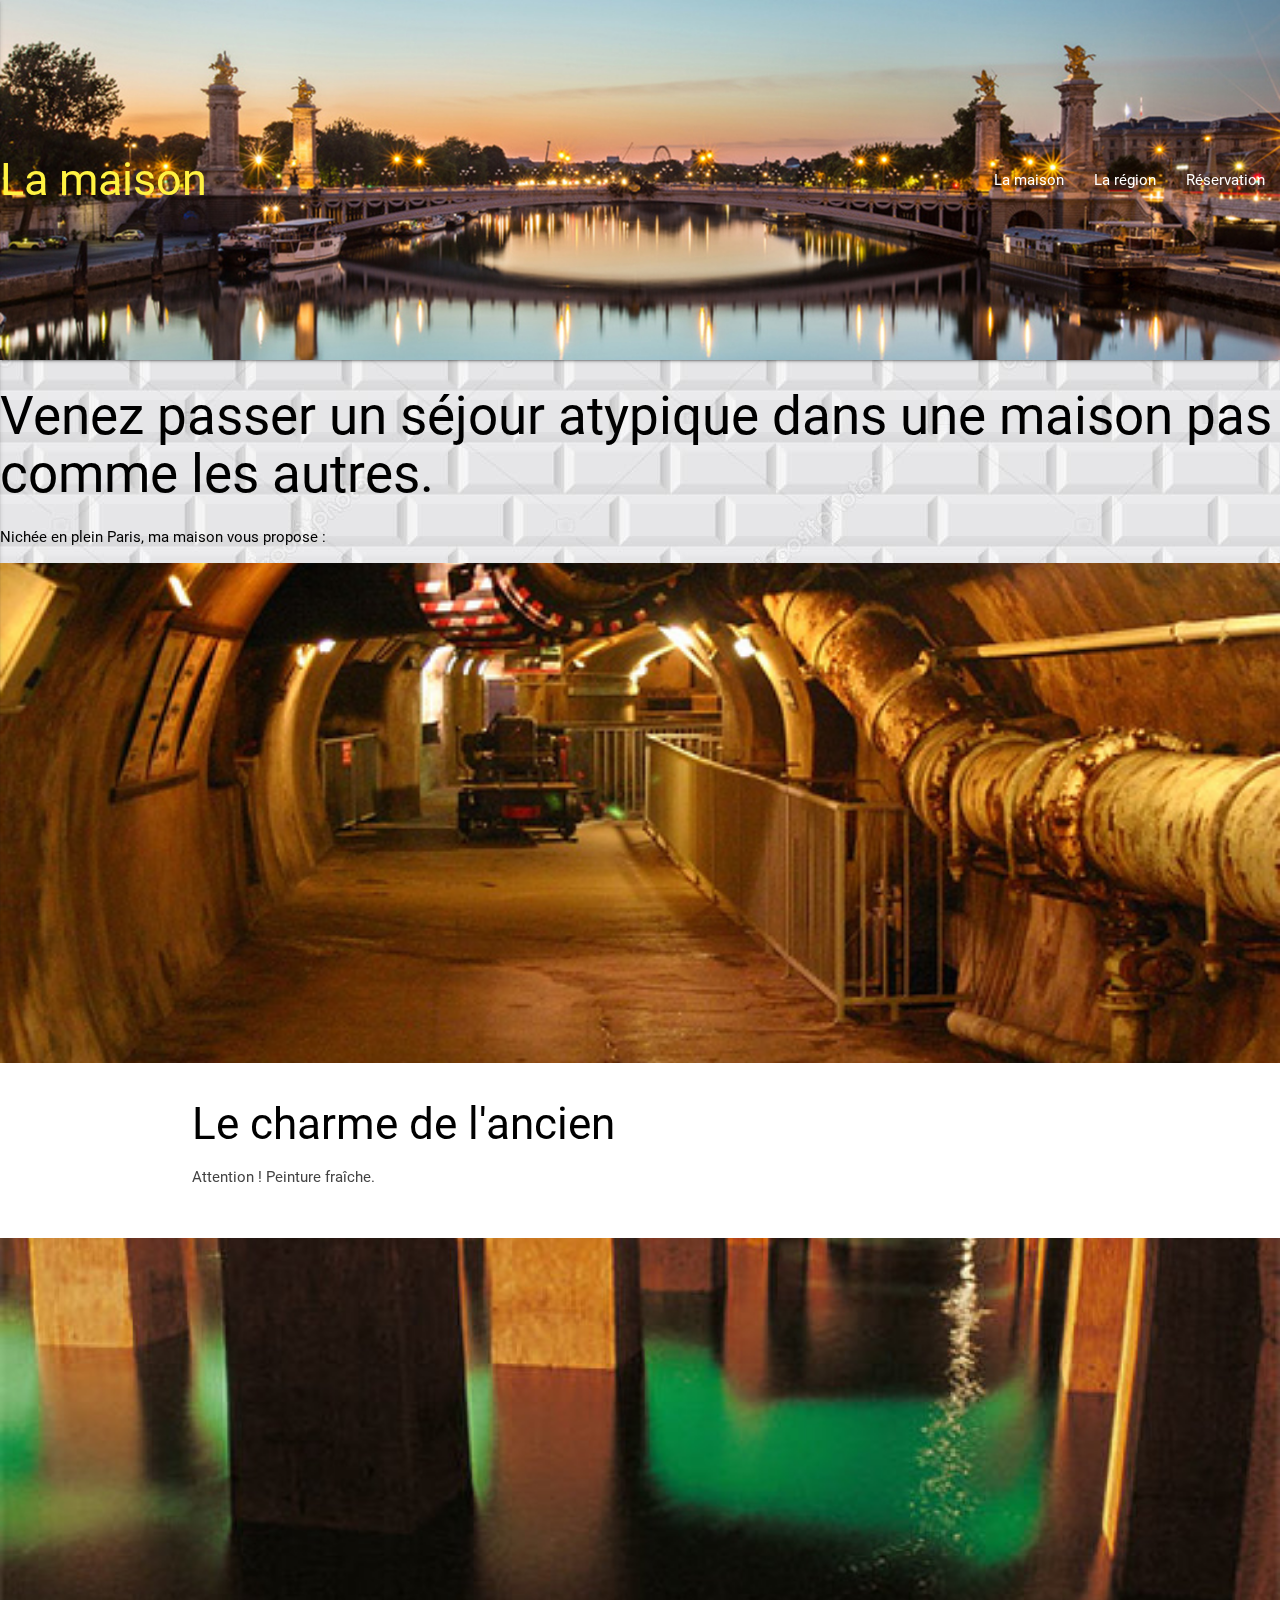
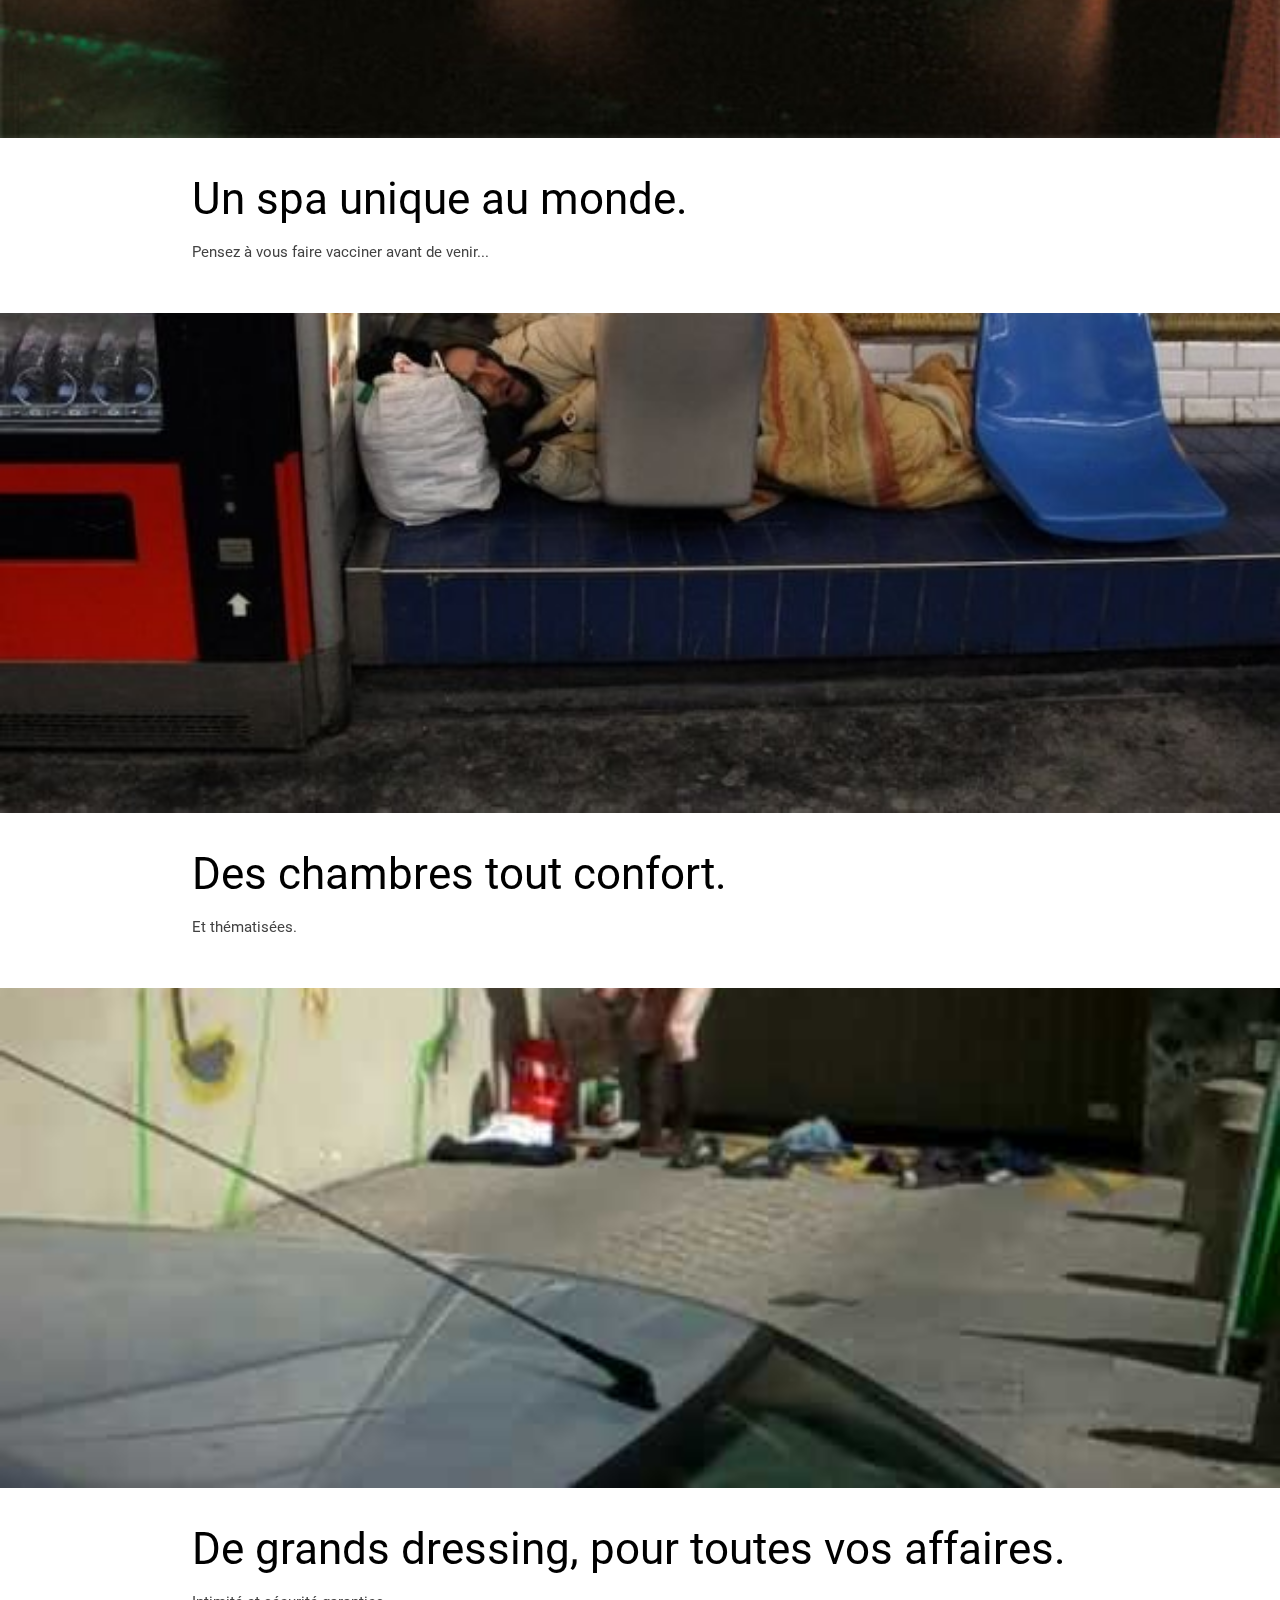
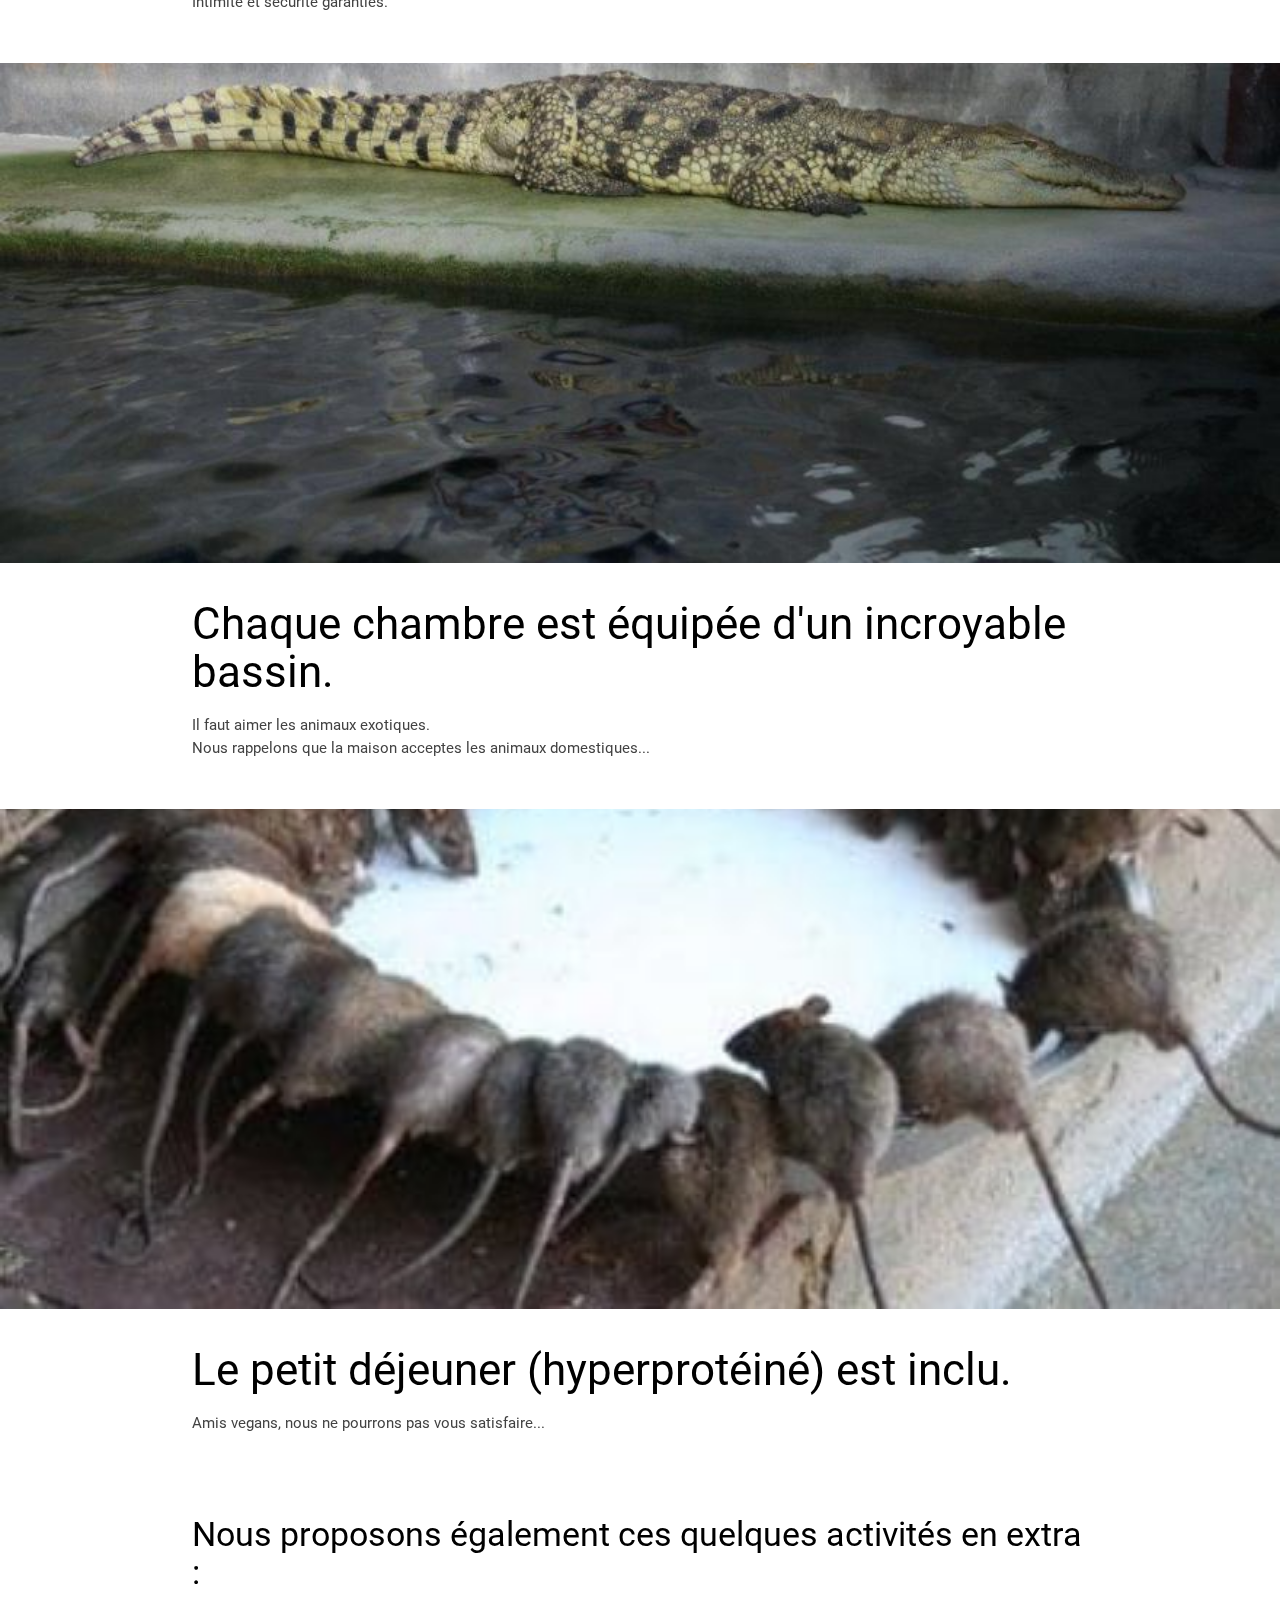
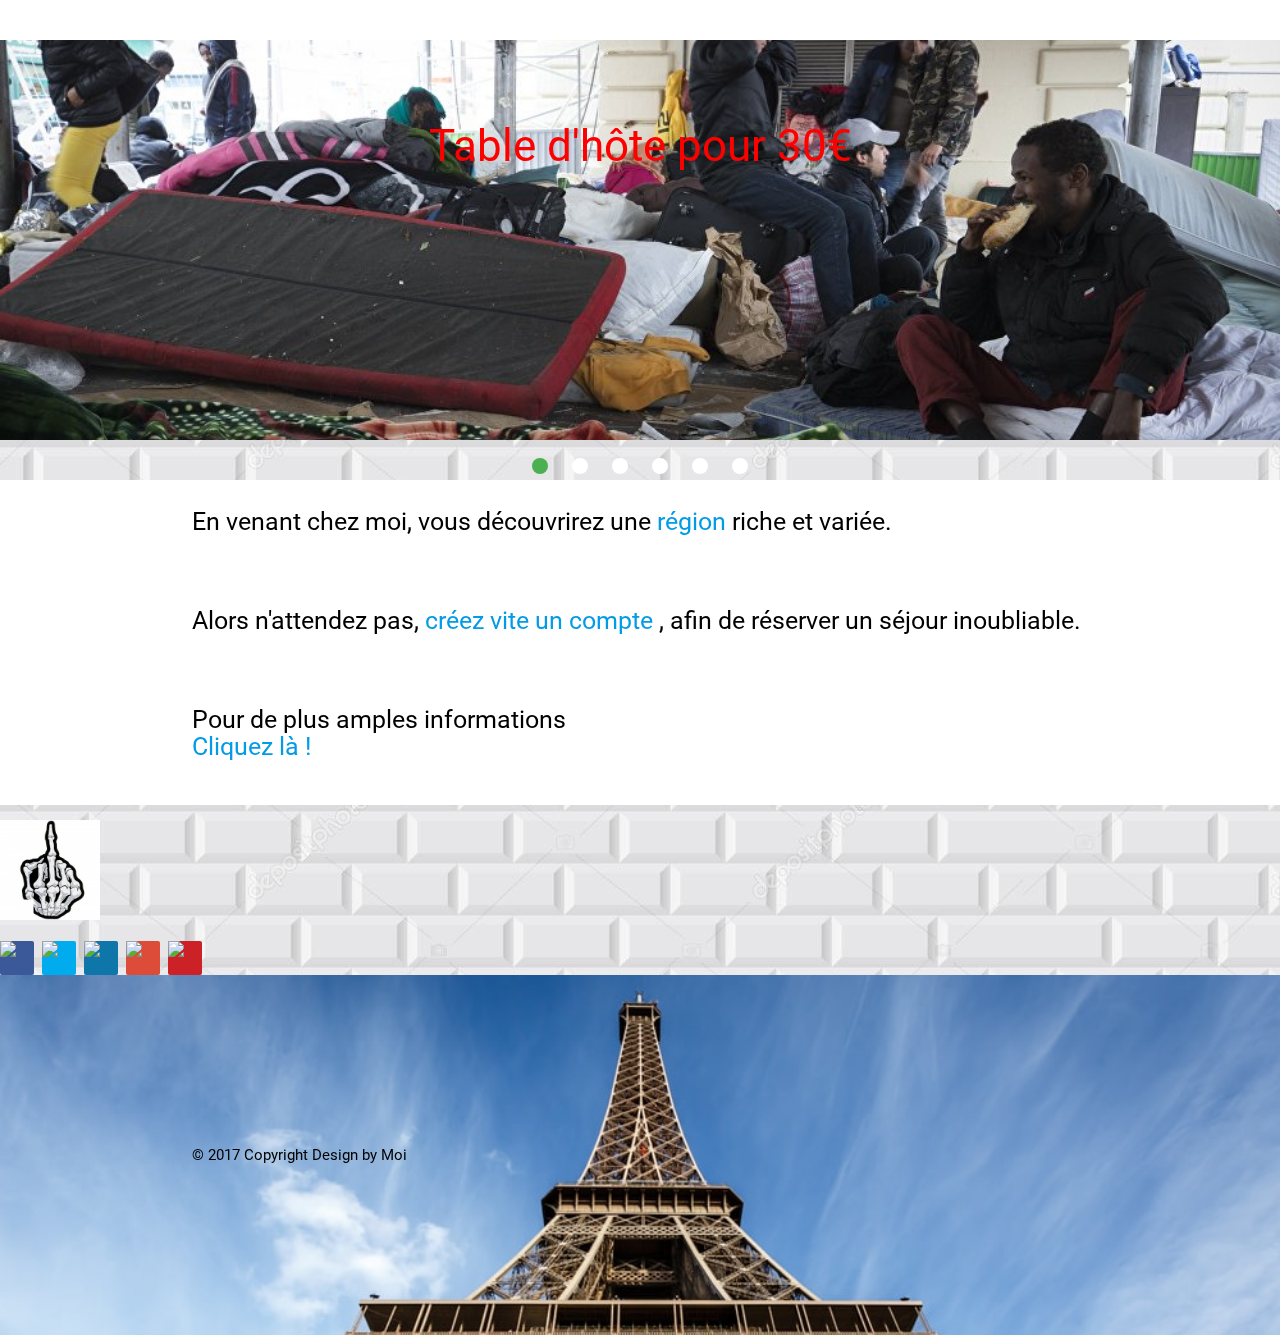
==== index.html @ c3dfc1bf "Changement de MainPage.html en index.html" ====
<!Doctype html>
<html>
    <head>
            <meta charset="utf-8" />
            <title>Ma maison d'hôte pas comme les autres</title>
            <!--Import Google Icon Font-->
      <link href="https://fonts.googleapis.com/icon?family=Material+Icons" rel="stylesheet">
      <!--Import materialize.css-->
      <link type="text/css" rel="stylesheet" href="css/materialize.css"  media="screen,projection"/>
      <link type="text/css" rel="stylesheet" href="css/index.css"  media="screen,projection"/>

      <!--Let browser know website is optimized for mobile-->
      <meta name="viewport" content="width=device-width, initial-scale=1.0"/>
    </head>
    <body>
        <nav>
            <div class="nav-wrapper">
              <a href="#" class="brand-logo">La maison</a>
              <a href="#" data-activates="mobile-demo" class="button-collapse"><i class="material-icons">menu</i></a>
              <ul id="nav-mobile" class="right hide-on-med-and-down">
                <li><a href="index.html">La maison</a></li>
                <li><a href="PresentationRegion.html">La région</a></li>
                <li><a href="Inscription.html">Réservation</a></li>
              </ul>
              <ul class="side-nav" id="mobile-demo">
                  <li><a href="index.html">La maison</a></li>
                  <li><a href="PresentationRegion.html">La région</a></li>
                  <li><a href="Inscription.html">Réservation</a></li>
                </ul>
            </div>
          </nav>
          
          <h2>Venez passer un séjour atypique dans une maison pas comme les autres.</h2>
          <p>Nichée en plein Paris, ma maison vous propose :
          </p>
          <div class="parallax-container">
              <div class="parallax"><img src="maisonDeCharme.jpg"></div>
            </div>
            <div class="section white">
              <div class="row container">
                <h3 class="header">Le charme de l'ancien</h3>
                <p class="grey-text text-darken-3 lighten-3">Attention ! Peinture fraîche.</p>
              </div>
            </div>
            <div class="parallax-container">
              <div class="parallax"><img src="spa.jpg"></div>
            </div>
            <div class="section white">
                <div class="row container">
                  <h3 class="header">Un spa unique au monde.</h3>
                  <p class="grey-text text-darken-3 lighten-3">Pensez à vous faire vacciner avant de venir...</p>
                </div>
              </div>
              <div class="parallax-container">
                      <div class="parallax"><img src="chambre.jpg"></div>
                    </div>
                    <div class="section white">
                        <div class="row container">
                          <h3 class="header">Des chambres tout confort.</h3>
                          <p class="grey-text text-darken-3 lighten-3">Et thématisées.</p>
                        </div>
                      </div>
                      <div class="parallax-container">
                          <div class="parallax"><img src="Dressing.jpg"></div>
                        </div>
                        <div class="section white">
                            <div class="row container">
                              <h3 class="header">De grands dressing, pour toutes vos affaires.</h3>
                              <p class="grey-text text-darken-3 lighten-3">Intimité et sécurité garanties.</p>
                            </div>
                          </div>
                          <div class="parallax-container">
                              <div class="parallax"><img src="animalDeC.jpg"></div>
                            </div>
                            <div class="section white">
                                <div class="row container">
                                  <h3 class="header">Chaque chambre est équipée d'un incroyable bassin.</h3>
                                  <p class="grey-text text-darken-3 lighten-3">Il faut aimer les animaux exotiques. </br>
                                    Nous rappelons que la maison acceptes les animaux domestiques...</p>
                                </div>
                              </div>
                              <div class="parallax-container">
                                  <div class="parallax"><img src="petitDej.jpg"></div>
                                </div>
                                <div class="section white">
                                    <div class="row container">
                                      <h3 class="header">Le petit déjeuner (hyperprotéiné) est inclu.</h3>
                                      <p class="grey-text text-darken-3 lighten-3">Amis vegans, nous ne pourrons pas vous satisfaire...</p>
                                    </div>
                                  </div>
                                  <div class="section white">
                                      <div class="row container">
                                        <h4 class="header">Nous proposons également ces quelques activités en extra :</h4>
                                      </div>
                                    </div>
                      <div class="slider">
                          <ul class="slides">
                            <li>
                              <img src="tableHote.jpg" > 
                              <div class="caption center-align">
                                      <h3>Table d'hôte pour 30€</h3>
                                        </div>
                                  </li>
                                  <li>
                                    <img src="expCorp1.jpg"> 
                                    <div class="caption left-align">
                                      <h3>Ateliers d'expression corporelle.</h3>
                                    </div>
                                  </li>
                                  <li>
                                      <img src="expCorp2.jpg"> 
                                      <div class="caption left-align">
                                        <h3>Choisissez votre école...</h3>
                                      </div>
                                    </li>
                                  <li>
                                    <img src="copine1.jpg"> 
                                    <div class="caption right-align">
                                      <h3>Nous sommes partenaires d'une école de masseuses.</h3>
                                     </div>
                                  </li>
                                  <li>
                                      <img src="copine2.jpg"> 
                                      <div class="caption right-align">
                                        <h3>Tarif en fonction des prestations.</h3>
                                       </div>
                                    </li>
                                    <li>
                                        <img src="copine3.jpg"> 
                                        <div class="caption right-align">
                                          <h3>Protections non fournies.</h3>
                                         </div>
                                      </li>
                                </ul>
                              </div>
                              <div>
                                  <div class="section white">
                                      <div class="row container">
                                        <h5 class="header">En venant chez moi, vous découvrirez une <a href="PresentationRegion.html"> région  </a> riche et variée.</h5>
                                      </div>
                                    </div>
                                    <div class="section white">
                                        <div class="row container">
                                          <h5 class="header">Alors n'attendez pas, <a href="Inscription.html"> créez vite un compte  </a>, afin de réserver un séjour inoubliable.</h5>
                                        </div>
                                      </div>
                                      <div class="section white">
                                          <div class="row container">
                                            <h5 class="header">Pour de plus amples informations </br>
                                              <a href="mailto:machin@truc.com">Cliquez là !</a> </h5>
                                          </div>
                                        </div> 
            <div>
                <p><input type="image" id="monBouton" value="remonter" src="back-to-top-squelette.jpg" alt="Remonter" style="text-align:center; width:100px" BORDER="0"></p>
                
                <a class="mt-facebook mt-share-inline-square-sm" height="auto"
                href="https://www.facebook.com/sharer/sharer.php?u=">
                  <img src="http://mojotech-static.s3.amazonaws.com/facebook@2x.png">
                </a>
                <a class="mt-twitter mt-share-inline-square-sm"
                href="http://twitter.com/intent/tweet?text=&amp;url=">
                  <img src="http://mojotech-static.s3.amazonaws.com/twitter@2x.png">
                </a>
                <a class="mt-linkedin mt-share-inline-square-sm"
                href="http://www.linkedin.com/shareArticle?mini=true&amp;url=&amp;summary=">
                  <img src="http://mojotech-static.s3.amazonaws.com/linkedin@2x.png">
                </a>
                <a class="mt-google mt-share-inline-square-sm"
                href="https://plus.google.com/share?url=">
                  <img src="http://mojotech-static.s3.amazonaws.com/google@2x.png">
                </a>
                <a class="mt-pinterest mt-share-inline-square-sm"
                href="http://www.pinterest.com/pin/create/button/?url=&amp;media=&amp;guid=1234&amp;description=">
                  <img src="http://mojotech-static.s3.amazonaws.com/pinterest@2x.png">
                </a>
                </div>
                <!--Import jQuery before materialize.js-->
                <script src="https://ajax.googleapis.com/ajax/libs/jquery/1.12.4/jquery.min.js"></script>
                <script type="text/javascript" src="https://code.jquery.com/jquery-3.2.1.min.js"></script>
                <script type="text/javascript" src="js/materialize.js"></script>
                    </body>
                    <footer>
                            <div class="footer-copyright">
                              <div class="container">
                              © 2017 Copyright Design by Moi
                              
                              </div>
                            </div>
                          </footer>
                </html>
---- css/index.css ----
nav {
    color: #fff;
    background-image: url(pontA3.jpg);
    background-repeat:no-repeat;
    background-size : cover;
    margin : 0;
    width: 100%;
    height: 40vh;
    line-height: 40vh;
  }
  body {
    color:black;
    background-color:white;
    background-image:url(fond-metro.jpg);
    background-repeat:repeat;
    }
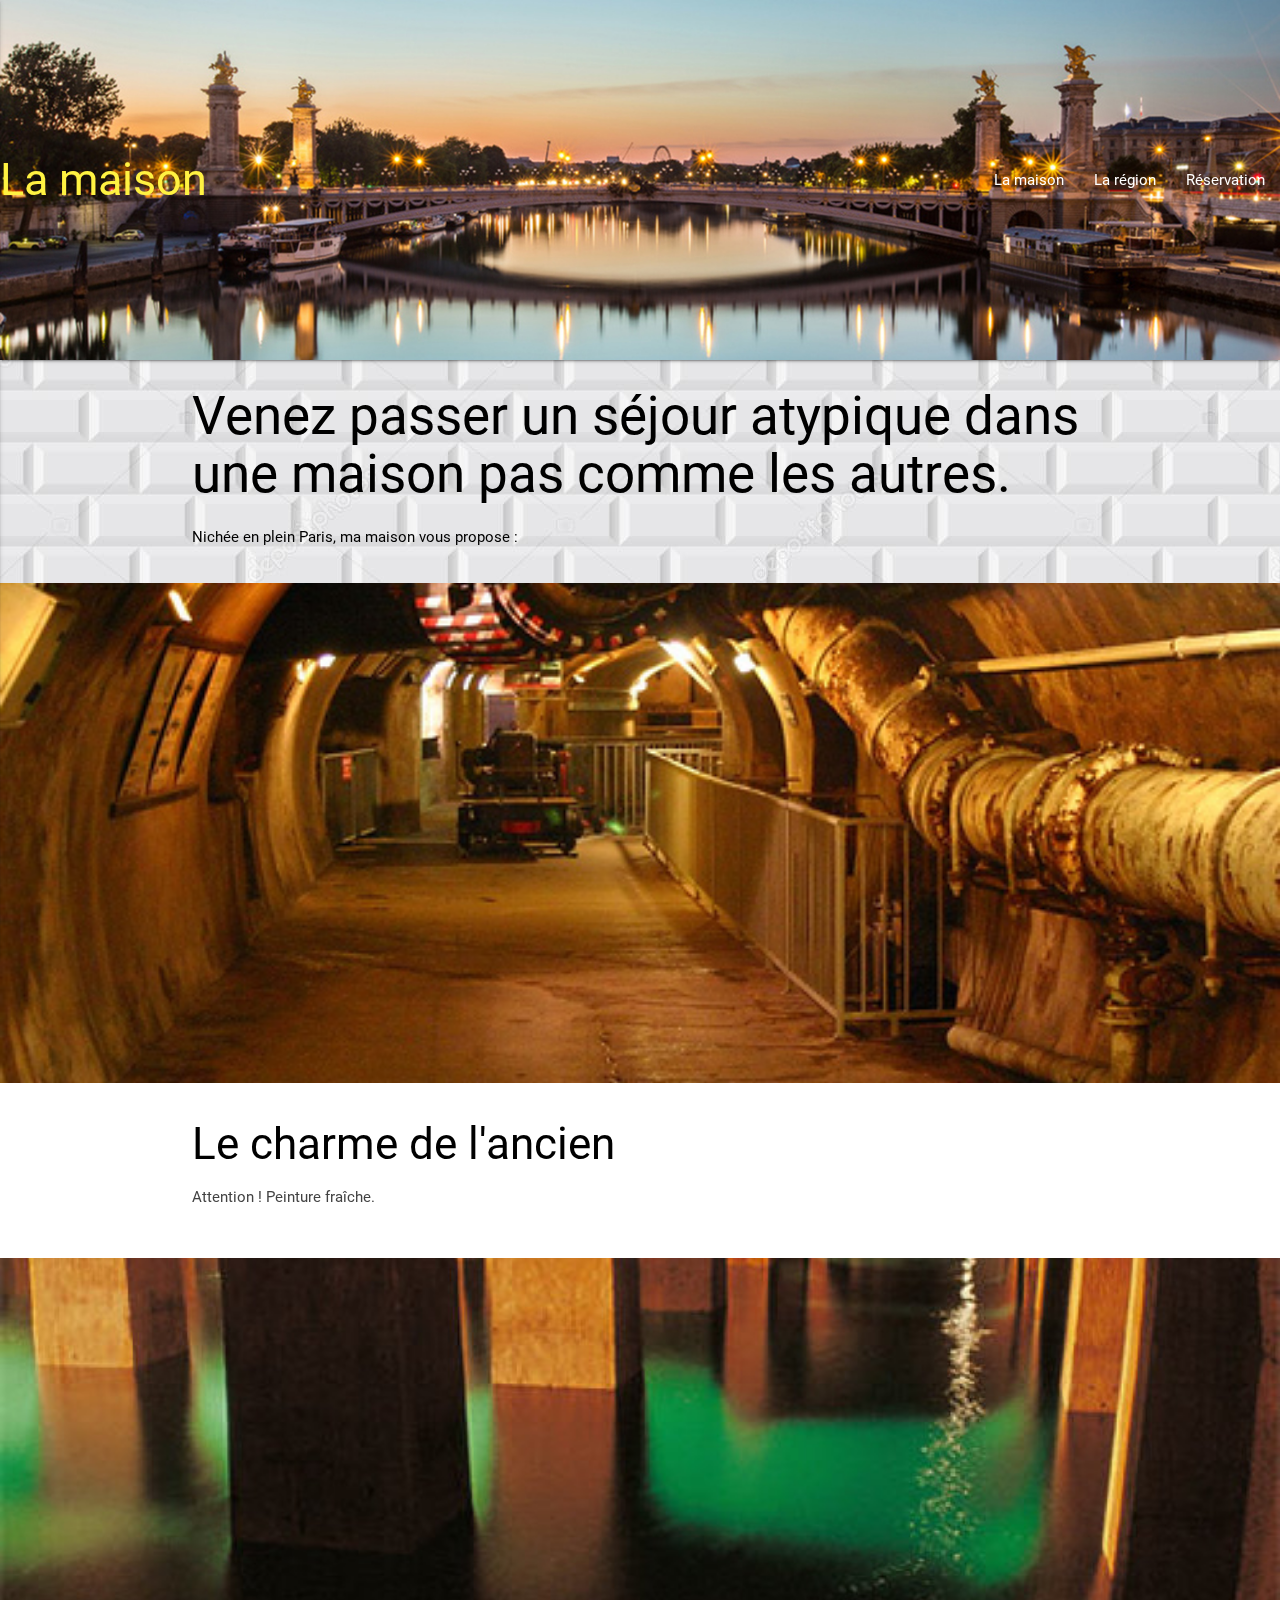
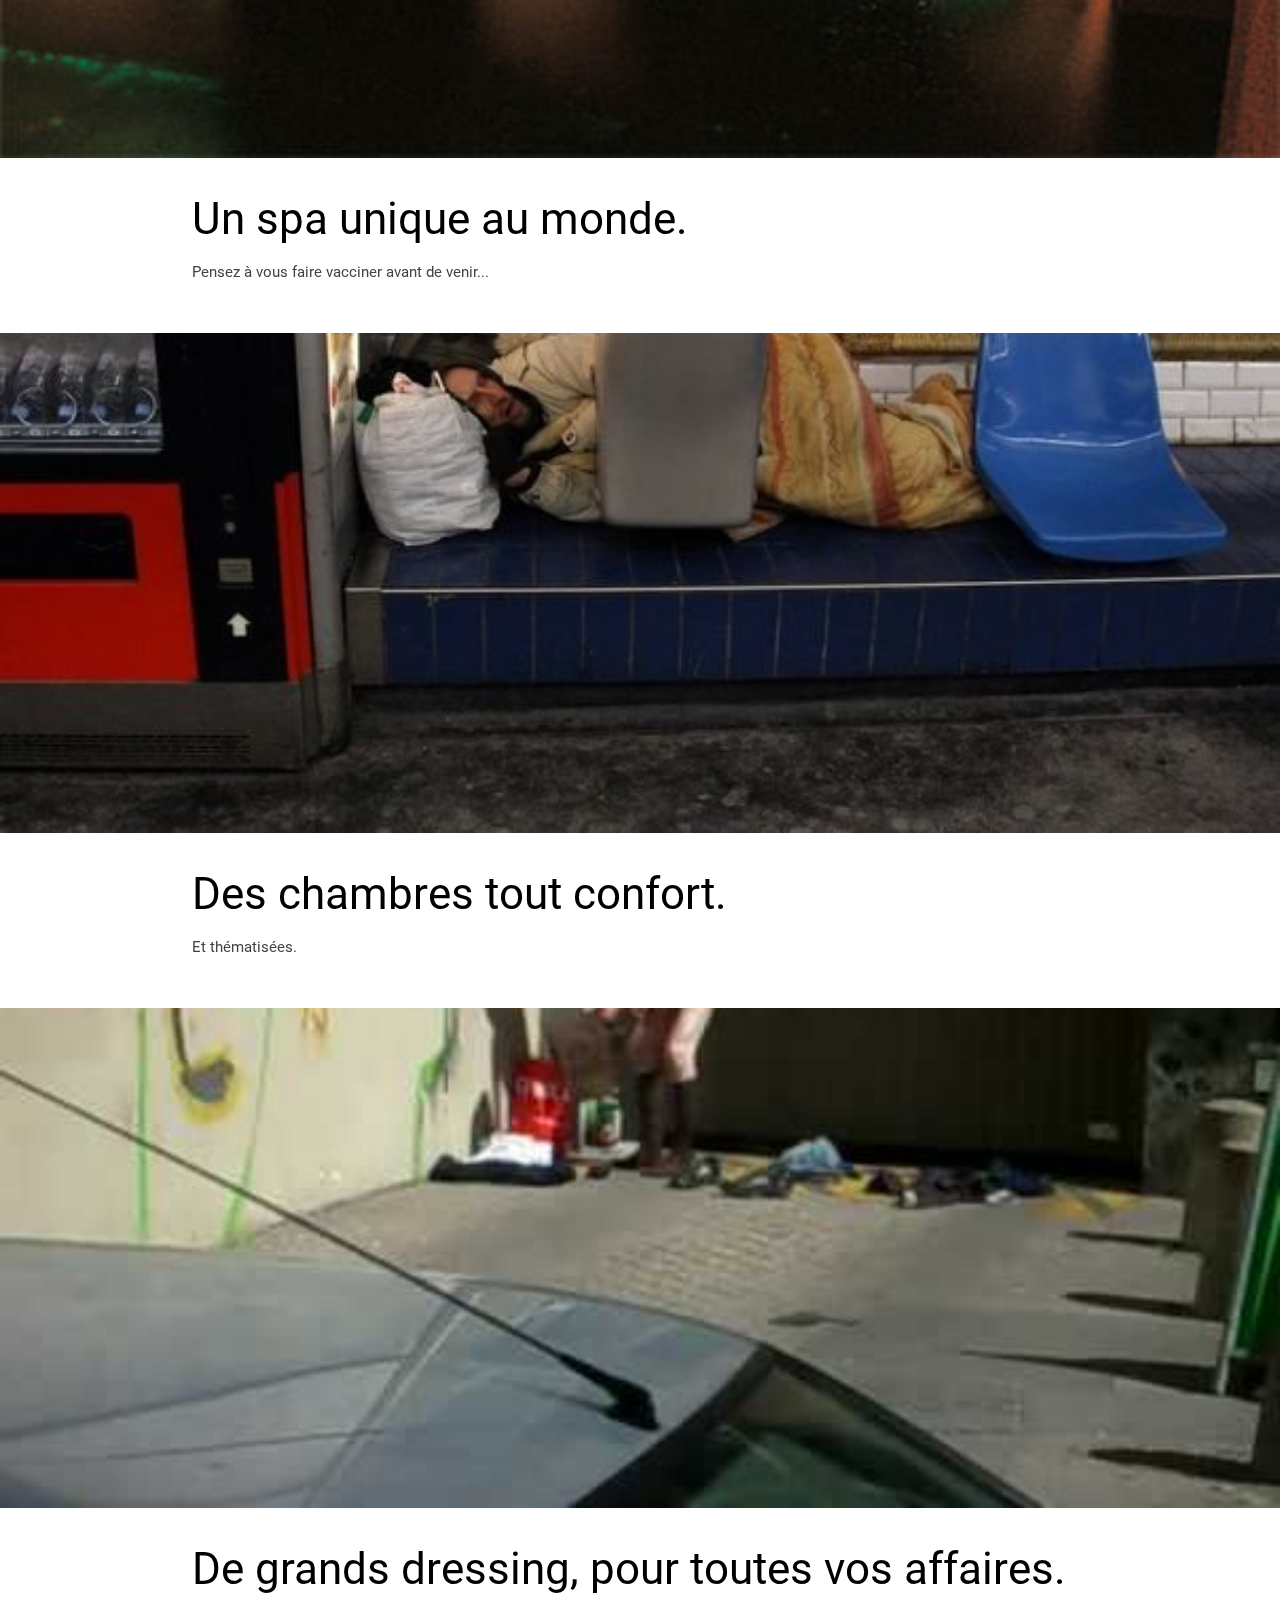
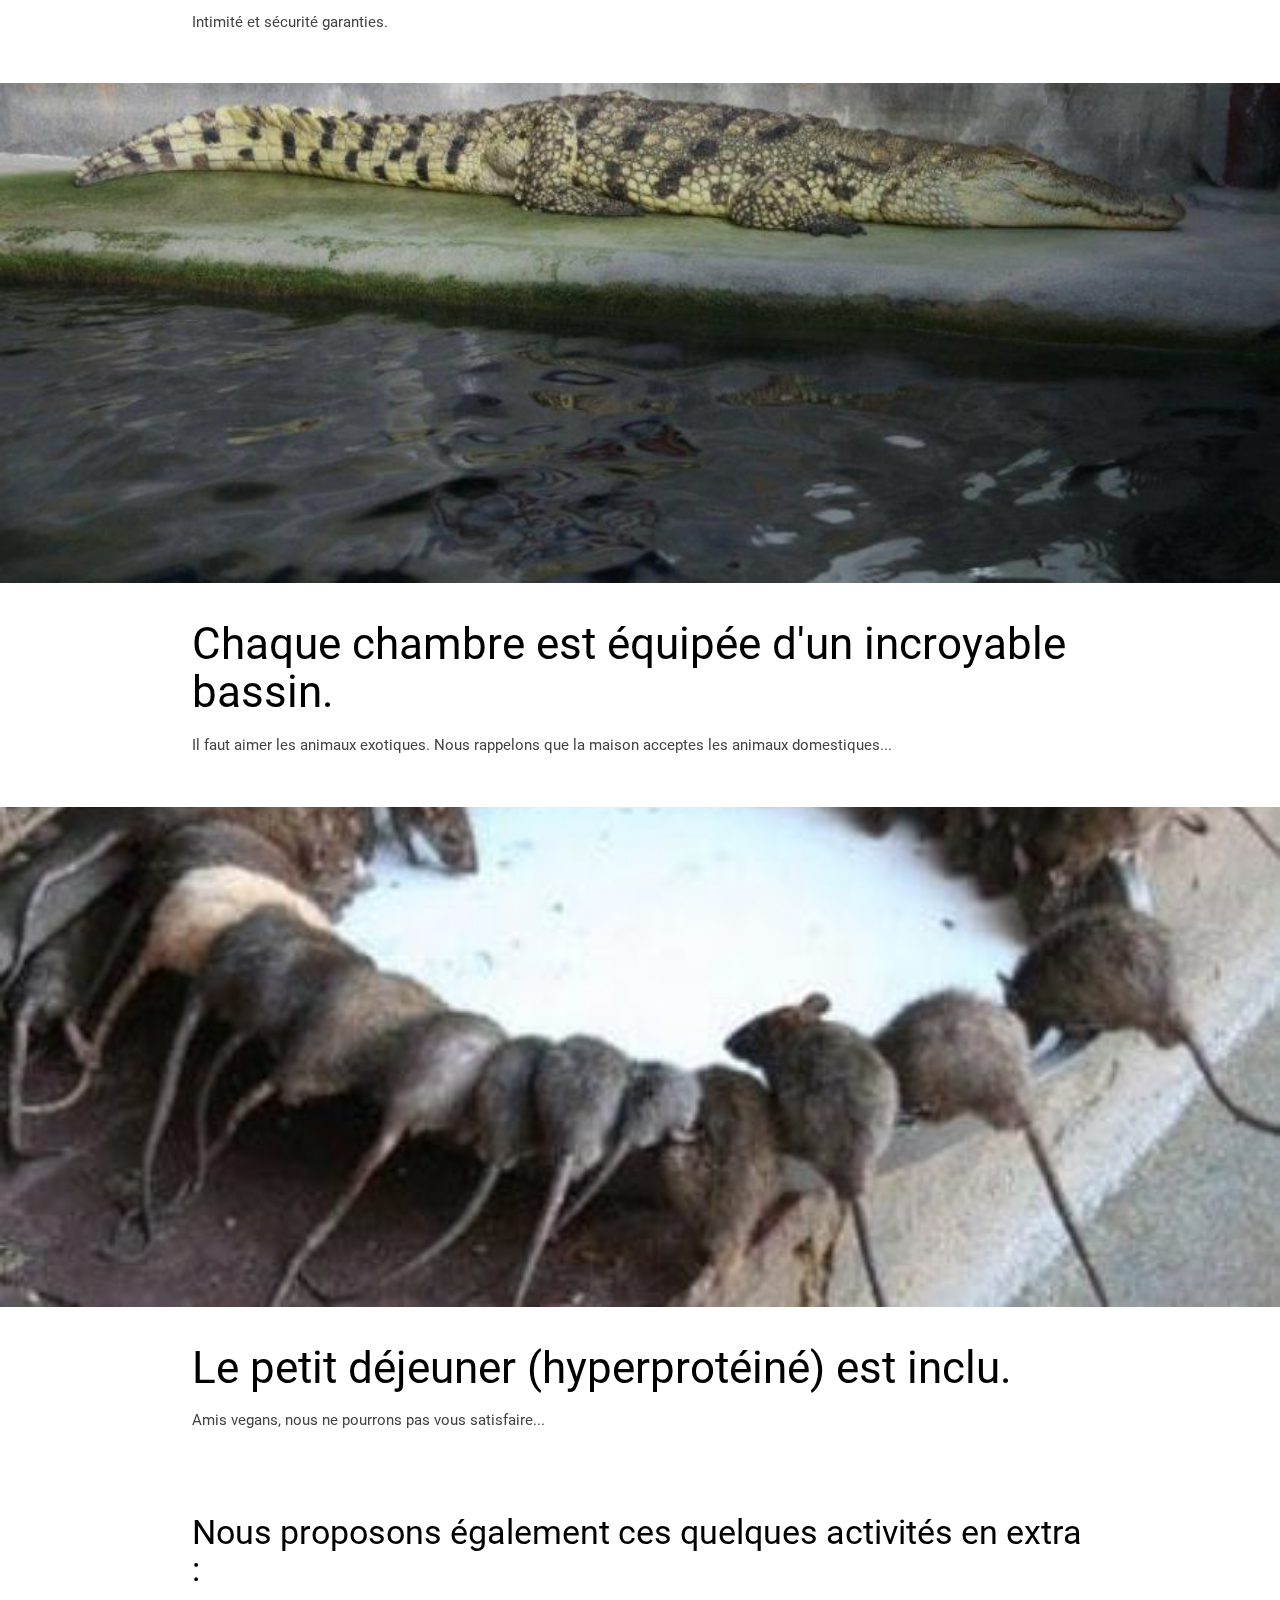
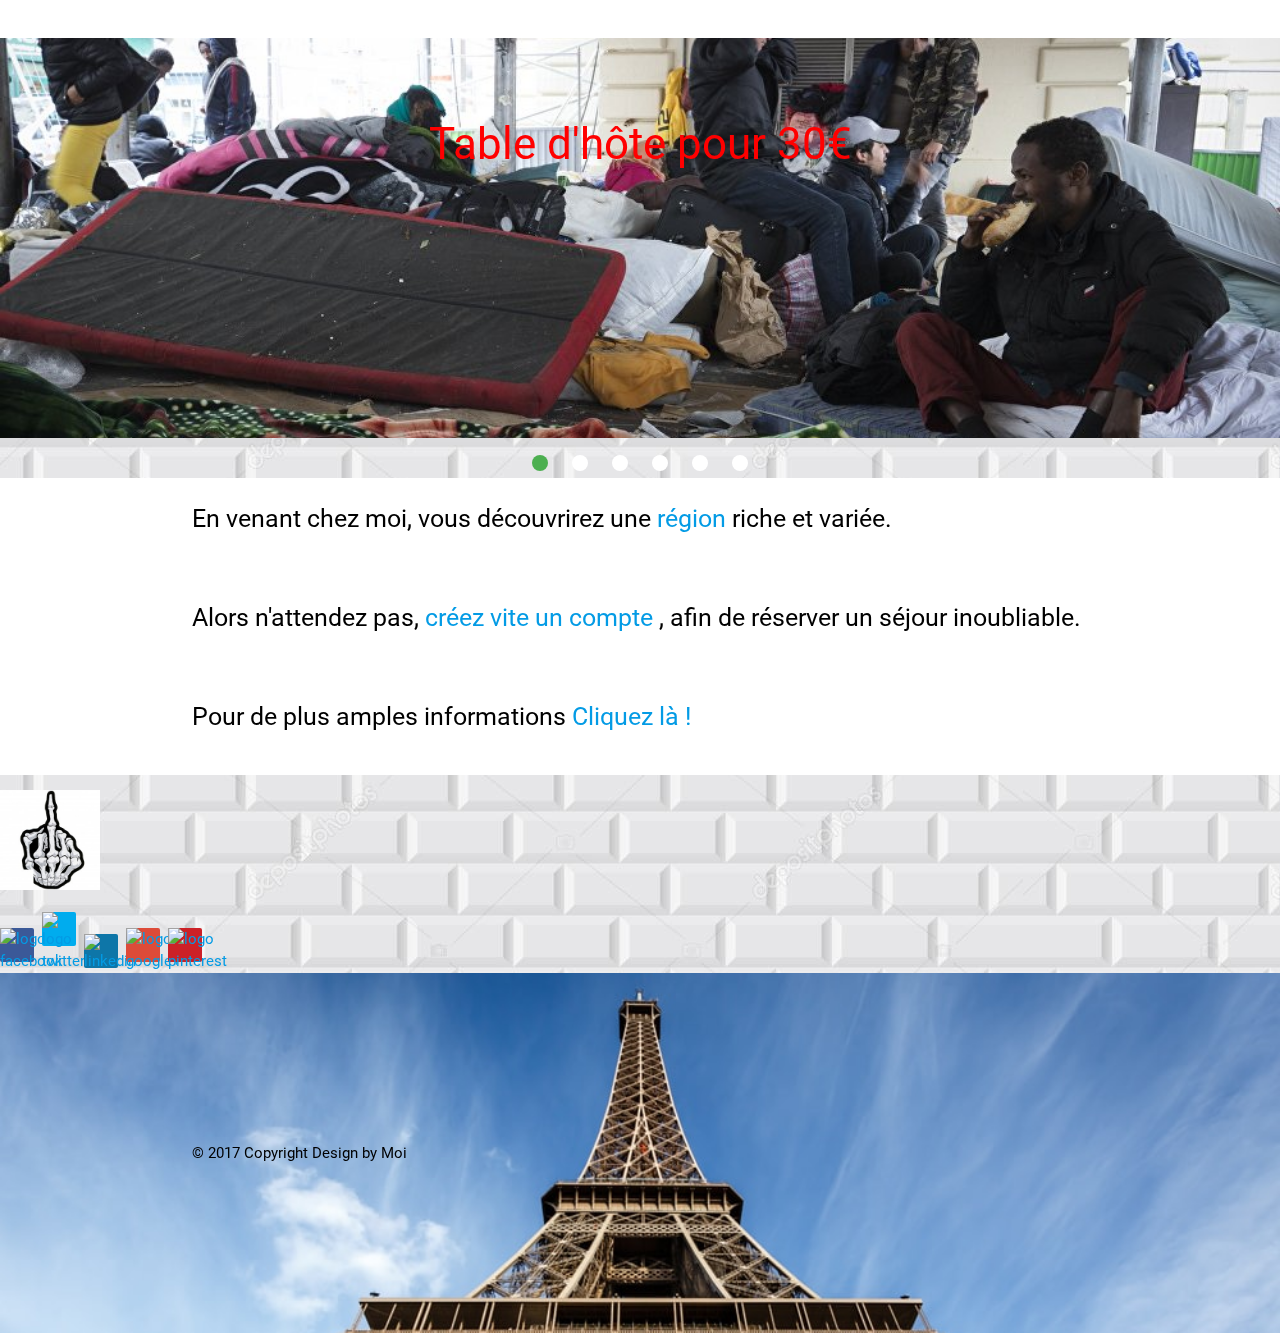
==== commit fba2a5cf: "session d'affinage des pages html" ====
--- a/index.html
+++ b/index.html
@@ -1,190 +1,215 @@
 <!Doctype html>
 <html>
-    <head>
-            <meta charset="utf-8" />
-            <title>Ma maison d'hôte pas comme les autres</title>
-            <!--Import Google Icon Font-->
-      <link href="https://fonts.googleapis.com/icon?family=Material+Icons" rel="stylesheet">
-      <!--Import materialize.css-->
-      <link type="text/css" rel="stylesheet" href="css/materialize.css"  media="screen,projection"/>
-      <link type="text/css" rel="stylesheet" href="css/index.css"  media="screen,projection"/>
-
-      <!--Let browser know website is optimized for mobile-->
-      <meta name="viewport" content="width=device-width, initial-scale=1.0"/>
-    </head>
-    <body>
-        <nav>
-            <div class="nav-wrapper">
-              <a href="#" class="brand-logo">La maison</a>
-              <a href="#" data-activates="mobile-demo" class="button-collapse"><i class="material-icons">menu</i></a>
-              <ul id="nav-mobile" class="right hide-on-med-and-down">
-                <li><a href="index.html">La maison</a></li>
-                <li><a href="PresentationRegion.html">La région</a></li>
-                <li><a href="Inscription.html">Réservation</a></li>
-              </ul>
-              <ul class="side-nav" id="mobile-demo">
-                  <li><a href="index.html">La maison</a></li>
-                  <li><a href="PresentationRegion.html">La région</a></li>
-                  <li><a href="Inscription.html">Réservation</a></li>
-                </ul>
-            </div>
-          </nav>
-          
-          <h2>Venez passer un séjour atypique dans une maison pas comme les autres.</h2>
-          <p>Nichée en plein Paris, ma maison vous propose :
-          </p>
-          <div class="parallax-container">
-              <div class="parallax"><img src="maisonDeCharme.jpg"></div>
-            </div>
-            <div class="section white">
-              <div class="row container">
-                <h3 class="header">Le charme de l'ancien</h3>
-                <p class="grey-text text-darken-3 lighten-3">Attention ! Peinture fraîche.</p>
-              </div>
-            </div>
-            <div class="parallax-container">
-              <div class="parallax"><img src="spa.jpg"></div>
-            </div>
-            <div class="section white">
-                <div class="row container">
-                  <h3 class="header">Un spa unique au monde.</h3>
-                  <p class="grey-text text-darken-3 lighten-3">Pensez à vous faire vacciner avant de venir...</p>
-                </div>
-              </div>
-              <div class="parallax-container">
-                      <div class="parallax"><img src="chambre.jpg"></div>
-                    </div>
-                    <div class="section white">
-                        <div class="row container">
-                          <h3 class="header">Des chambres tout confort.</h3>
-                          <p class="grey-text text-darken-3 lighten-3">Et thématisées.</p>
-                        </div>
-                      </div>
-                      <div class="parallax-container">
-                          <div class="parallax"><img src="Dressing.jpg"></div>
-                        </div>
-                        <div class="section white">
-                            <div class="row container">
-                              <h3 class="header">De grands dressing, pour toutes vos affaires.</h3>
-                              <p class="grey-text text-darken-3 lighten-3">Intimité et sécurité garanties.</p>
-                            </div>
-                          </div>
-                          <div class="parallax-container">
-                              <div class="parallax"><img src="animalDeC.jpg"></div>
-                            </div>
-                            <div class="section white">
-                                <div class="row container">
-                                  <h3 class="header">Chaque chambre est équipée d'un incroyable bassin.</h3>
-                                  <p class="grey-text text-darken-3 lighten-3">Il faut aimer les animaux exotiques. </br>
-                                    Nous rappelons que la maison acceptes les animaux domestiques...</p>
-                                </div>
-                              </div>
-                              <div class="parallax-container">
-                                  <div class="parallax"><img src="petitDej.jpg"></div>
-                                </div>
-                                <div class="section white">
-                                    <div class="row container">
-                                      <h3 class="header">Le petit déjeuner (hyperprotéiné) est inclu.</h3>
-                                      <p class="grey-text text-darken-3 lighten-3">Amis vegans, nous ne pourrons pas vous satisfaire...</p>
-                                    </div>
-                                  </div>
-                                  <div class="section white">
-                                      <div class="row container">
-                                        <h4 class="header">Nous proposons également ces quelques activités en extra :</h4>
-                                      </div>
-                                    </div>
-                      <div class="slider">
-                          <ul class="slides">
-                            <li>
-                              <img src="tableHote.jpg" > 
-                              <div class="caption center-align">
-                                      <h3>Table d'hôte pour 30€</h3>
-                                        </div>
-                                  </li>
-                                  <li>
-                                    <img src="expCorp1.jpg"> 
-                                    <div class="caption left-align">
-                                      <h3>Ateliers d'expression corporelle.</h3>
-                                    </div>
-                                  </li>
-                                  <li>
-                                      <img src="expCorp2.jpg"> 
-                                      <div class="caption left-align">
-                                        <h3>Choisissez votre école...</h3>
-                                      </div>
-                                    </li>
-                                  <li>
-                                    <img src="copine1.jpg"> 
-                                    <div class="caption right-align">
-                                      <h3>Nous sommes partenaires d'une école de masseuses.</h3>
-                                     </div>
-                                  </li>
-                                  <li>
-                                      <img src="copine2.jpg"> 
-                                      <div class="caption right-align">
-                                        <h3>Tarif en fonction des prestations.</h3>
-                                       </div>
-                                    </li>
-                                    <li>
-                                        <img src="copine3.jpg"> 
-                                        <div class="caption right-align">
-                                          <h3>Protections non fournies.</h3>
-                                         </div>
-                                      </li>
-                                </ul>
-                              </div>
-                              <div>
-                                  <div class="section white">
-                                      <div class="row container">
-                                        <h5 class="header">En venant chez moi, vous découvrirez une <a href="PresentationRegion.html"> région  </a> riche et variée.</h5>
-                                      </div>
-                                    </div>
-                                    <div class="section white">
-                                        <div class="row container">
-                                          <h5 class="header">Alors n'attendez pas, <a href="Inscription.html"> créez vite un compte  </a>, afin de réserver un séjour inoubliable.</h5>
-                                        </div>
-                                      </div>
-                                      <div class="section white">
-                                          <div class="row container">
-                                            <h5 class="header">Pour de plus amples informations </br>
-                                              <a href="mailto:machin@truc.com">Cliquez là !</a> </h5>
-                                          </div>
-                                        </div> 
-            <div>
-                <p><input type="image" id="monBouton" value="remonter" src="back-to-top-squelette.jpg" alt="Remonter" style="text-align:center; width:100px" BORDER="0"></p>
-                
-                <a class="mt-facebook mt-share-inline-square-sm" height="auto"
-                href="https://www.facebook.com/sharer/sharer.php?u=">
-                  <img src="http://mojotech-static.s3.amazonaws.com/facebook@2x.png">
-                </a>
-                <a class="mt-twitter mt-share-inline-square-sm"
-                href="http://twitter.com/intent/tweet?text=&amp;url=">
-                  <img src="http://mojotech-static.s3.amazonaws.com/twitter@2x.png">
-                </a>
-                <a class="mt-linkedin mt-share-inline-square-sm"
-                href="http://www.linkedin.com/shareArticle?mini=true&amp;url=&amp;summary=">
-                  <img src="http://mojotech-static.s3.amazonaws.com/linkedin@2x.png">
-                </a>
-                <a class="mt-google mt-share-inline-square-sm"
-                href="https://plus.google.com/share?url=">
-                  <img src="http://mojotech-static.s3.amazonaws.com/google@2x.png">
-                </a>
-                <a class="mt-pinterest mt-share-inline-square-sm"
-                href="http://www.pinterest.com/pin/create/button/?url=&amp;media=&amp;guid=1234&amp;description=">
-                  <img src="http://mojotech-static.s3.amazonaws.com/pinterest@2x.png">
-                </a>
-                </div>
-                <!--Import jQuery before materialize.js-->
-                <script src="https://ajax.googleapis.com/ajax/libs/jquery/1.12.4/jquery.min.js"></script>
-                <script type="text/javascript" src="https://code.jquery.com/jquery-3.2.1.min.js"></script>
-                <script type="text/javascript" src="js/materialize.js"></script>
-                    </body>
-                    <footer>
-                            <div class="footer-copyright">
-                              <div class="container">
-                              © 2017 Copyright Design by Moi
-                              
-                              </div>
-                            </div>
-                          </footer>
-                </html>+<head>
+<meta charset="utf-8" />
+<title>Ma maison d'hôte pas comme les autres</title>
+<!--Import Google Icon Font-->
+<link href="https://fonts.googleapis.com/icon?family=Material+Icons"
+	rel="stylesheet">
+<!--Import materialize.css-->
+<link type="text/css" rel="stylesheet" href="css/materialize.css"
+	media="screen" />
+<link type="text/css" rel="stylesheet" href="css/index.css"
+	media="screen" />
+
+<!--Let browser know website is optimized for mobile-->
+<meta name="viewport" content="width=device-width, initial-scale=1.0" />
+</head>
+<body>
+	<nav>
+		<div class="nav-wrapper">
+			<a href="#" class="brand-logo">La maison</a> <a href="#"
+				data-activates="mobile-demo" class="button-collapse"><i
+				class="material-icons">menu</i></a>
+			<ul id="nav-mobile" class="right hide-on-med-and-down">
+				<li><a href="index.html">La maison</a></li>
+				<li><a href="PresentationRegion.html">La région</a></li>
+				<li><a href="Inscription.html">Réservation</a></li>
+			</ul>
+			<ul class="side-nav" id="mobile-demo">
+				<li><a href="index.html">La maison</a></li>
+				<li><a href="PresentationRegion.html">La région</a></li>
+				<li><a href="Inscription.html">Réservation</a></li>
+			</ul>
+		</div>
+	</nav>
+
+<div class="row container">
+	<h2>Venez passer un séjour atypique dans une maison pas comme les
+		autres.</h2>
+	<p>Nichée en plein Paris, ma maison vous propose :</p>
+</div>
+	<div class="parallax-container">
+		<div class="parallax">
+			<img src="maisonDeCharme.jpg" alt="vue intérieure">
+		</div>
+	</div>
+	<div class="section white">
+		<div class="row container">
+			<h3 class="header">Le charme de l'ancien</h3>
+			<p class="grey-text text-darken-3 lighten-3">Attention ! Peinture
+				fraîche.</p>
+		</div>
+	</div>
+	<div class="parallax-container">
+		<div class="parallax">
+			<img src="spa.jpg" alt="spa">
+		</div>
+	</div>
+	<div class="section white">
+		<div class="row container">
+			<h3 class="header">Un spa unique au monde.</h3>
+			<p class="grey-text text-darken-3 lighten-3">Pensez à vous faire
+				vacciner avant de venir...</p>
+		</div>
+	</div>
+	<div class="parallax-container">
+		<div class="parallax">
+			<img src="chambre.jpg" alt="chambre">
+		</div>
+	</div>
+	<div class="section white">
+		<div class="row container">
+			<h3 class="header">Des chambres tout confort.</h3>
+			<p class="grey-text text-darken-3 lighten-3">Et thématisées.</p>
+		</div>
+	</div>
+	<div class="parallax-container">
+		<div class="parallax">
+			<img src="Dressing.jpg" alt="dressing">
+		</div>
+	</div>
+	<div class="section white">
+		<div class="row container">
+			<h3 class="header">De grands dressing, pour toutes vos affaires.</h3>
+			<p class="grey-text text-darken-3 lighten-3">Intimité et sécurité
+				garanties.</p>
+		</div>
+	</div>
+	<div class="parallax-container">
+		<div class="parallax">
+			<img src="animalDeC.jpg" alt="croco">
+		</div>
+	</div>
+	<div class="section white">
+		<div class="row container">
+			<h3 class="header">Chaque chambre est équipée d'un incroyable
+				bassin.</h3>
+			<p class="grey-text text-darken-3 lighten-3">Il faut aimer les
+				animaux exotiques. Nous rappelons que la maison acceptes les animaux
+				domestiques...</p>
+		</div>
+	</div>
+	<div class="parallax-container">
+		<div class="parallax">
+			<img src="petitDej.jpg" alt="petit dejeuner">
+		</div>
+	</div>
+	<div class="section white">
+		<div class="row container">
+			<h3 class="header">Le petit déjeuner (hyperprotéiné) est inclu.</h3>
+			<p class="grey-text text-darken-3 lighten-3">Amis vegans, nous ne
+				pourrons pas vous satisfaire...</p>
+		</div>
+	</div>
+	<div class="section white">
+		<div class="row container">
+			<h4 class="header">Nous proposons également ces quelques
+				activités en extra :</h4>
+		</div>
+	</div>
+	<div class="slider">
+		<ul class="slides">
+			<li><img src="tableHote.jpg" alt="table d'hôtes">
+				<div class="caption center-align">
+					<h3>Table d'hôte pour 30€</h3>
+				</div></li>
+			<li><img src="expCorp1.jpg" alt="atelier corporel1">
+				<div class="caption left-align">
+					<h3>Ateliers d'expression corporelle.</h3>
+				</div></li>
+			<li><img src="expCorp2.jpg" alt="atelier corporel2">
+				<div class="caption left-align">
+					<h3>Choisissez votre école...</h3>
+				</div></li>
+			<li><img src="copine1.jpg" alt="masseuse1">
+				<div class="caption right-align">
+					<h3>Nous sommes partenaires d'une école de masseuses.</h3>
+				</div></li>
+			<li><img src="copine2.jpg" alt="masseuse2">
+				<div class="caption right-align">
+					<h3>Tarif en fonction des prestations.</h3>
+				</div></li>
+			<li><img src="copine3.jpg" alt="masseuse3">
+				<div class="caption right-align">
+					<h3>Protections non fournies.</h3>
+				</div></li>
+		</ul>
+	</div>
+	<div class="section white">
+		<div class="row container">
+			<h5 class="header">
+				En venant chez moi, vous découvrirez une <a
+					href="PresentationRegion.html"> région </a> riche et variée.
+			</h5>
+		</div>
+	</div>
+	<div class="section white">
+		<div class="row container">
+			<h5 class="header">
+				Alors n'attendez pas, <a href="Inscription.html"> créez vite un
+					compte </a>, afin de réserver un séjour inoubliable.
+			</h5>
+		</div>
+	</div>
+	<div class="section white">
+		<div class="row container">
+			<h5 class="header">
+				Pour de plus amples informations <a href="mailto:machin@truc.com">Cliquez
+					là !</a>
+			</h5>
+		</div>
+	</div>
+	<div>
+		<p>
+			<input type="image" id="monBouton" 
+				src="back-to-top-squelette.jpg" alt="Remonter"
+				style="text-align: center; width: 100px" >
+		</p>
+
+		<a class="mt-facebook mt-share-inline-square-sm"
+			href="https://www.facebook.com/sharer/sharer.php?u="> <img
+			src="http://mojotech-static.s3.amazonaws.com/facebook@2x.png"
+			alt="logo facebook">
+		</a> <a class="mt-twitter mt-share-inline-square-sm"
+			href="http://twitter.com/intent/tweet?text=&amp;url="> <img
+			src="http://mojotech-static.s3.amazonaws.com/twitter@2x.png"
+			alt="logo twitter">
+		</a> <a class="mt-linkedin mt-share-inline-square-sm"
+			href="http://www.linkedin.com/shareArticle?mini=true&amp;url=&amp;summary=">
+			<img src="http://mojotech-static.s3.amazonaws.com/linkedin@2x.png"
+			alt="linkedin">
+		</a> <a class="mt-google mt-share-inline-square-sm"
+			href="https://plus.google.com/share?url="> <img
+			src="http://mojotech-static.s3.amazonaws.com/google@2x.png"
+			alt="logo google+">
+		</a> <a class="mt-pinterest mt-share-inline-square-sm"
+			href="http://www.pinterest.com/pin/create/button/?url=&amp;media=&amp;guid=1234&amp;description=">
+			<img src="http://mojotech-static.s3.amazonaws.com/pinterest@2x.png"
+			alt="logo pinterest">
+		</a>
+	</div>
+	<!--Import jQuery before materialize.js-->
+	<script
+		src="https://ajax.googleapis.com/ajax/libs/jquery/1.12.4/jquery.min.js"></script>
+	<script 
+		src="https://code.jquery.com/jquery-3.2.1.min.js"></script>
+	<script  src="js/materialize.js"></script>
+
+<footer>
+	<div class="footer-copyright">
+		<div class="container">© 2017 Copyright Design by Moi</div>
+	</div>
+</footer>
+</body>
+</html>--- a/css/index.css
+++ b/css/index.css
@@ -13,4 +13,5 @@
     background-color:white;
     background-image:url(fond-metro.jpg);
     background-repeat:repeat;
-    }+    }
+    